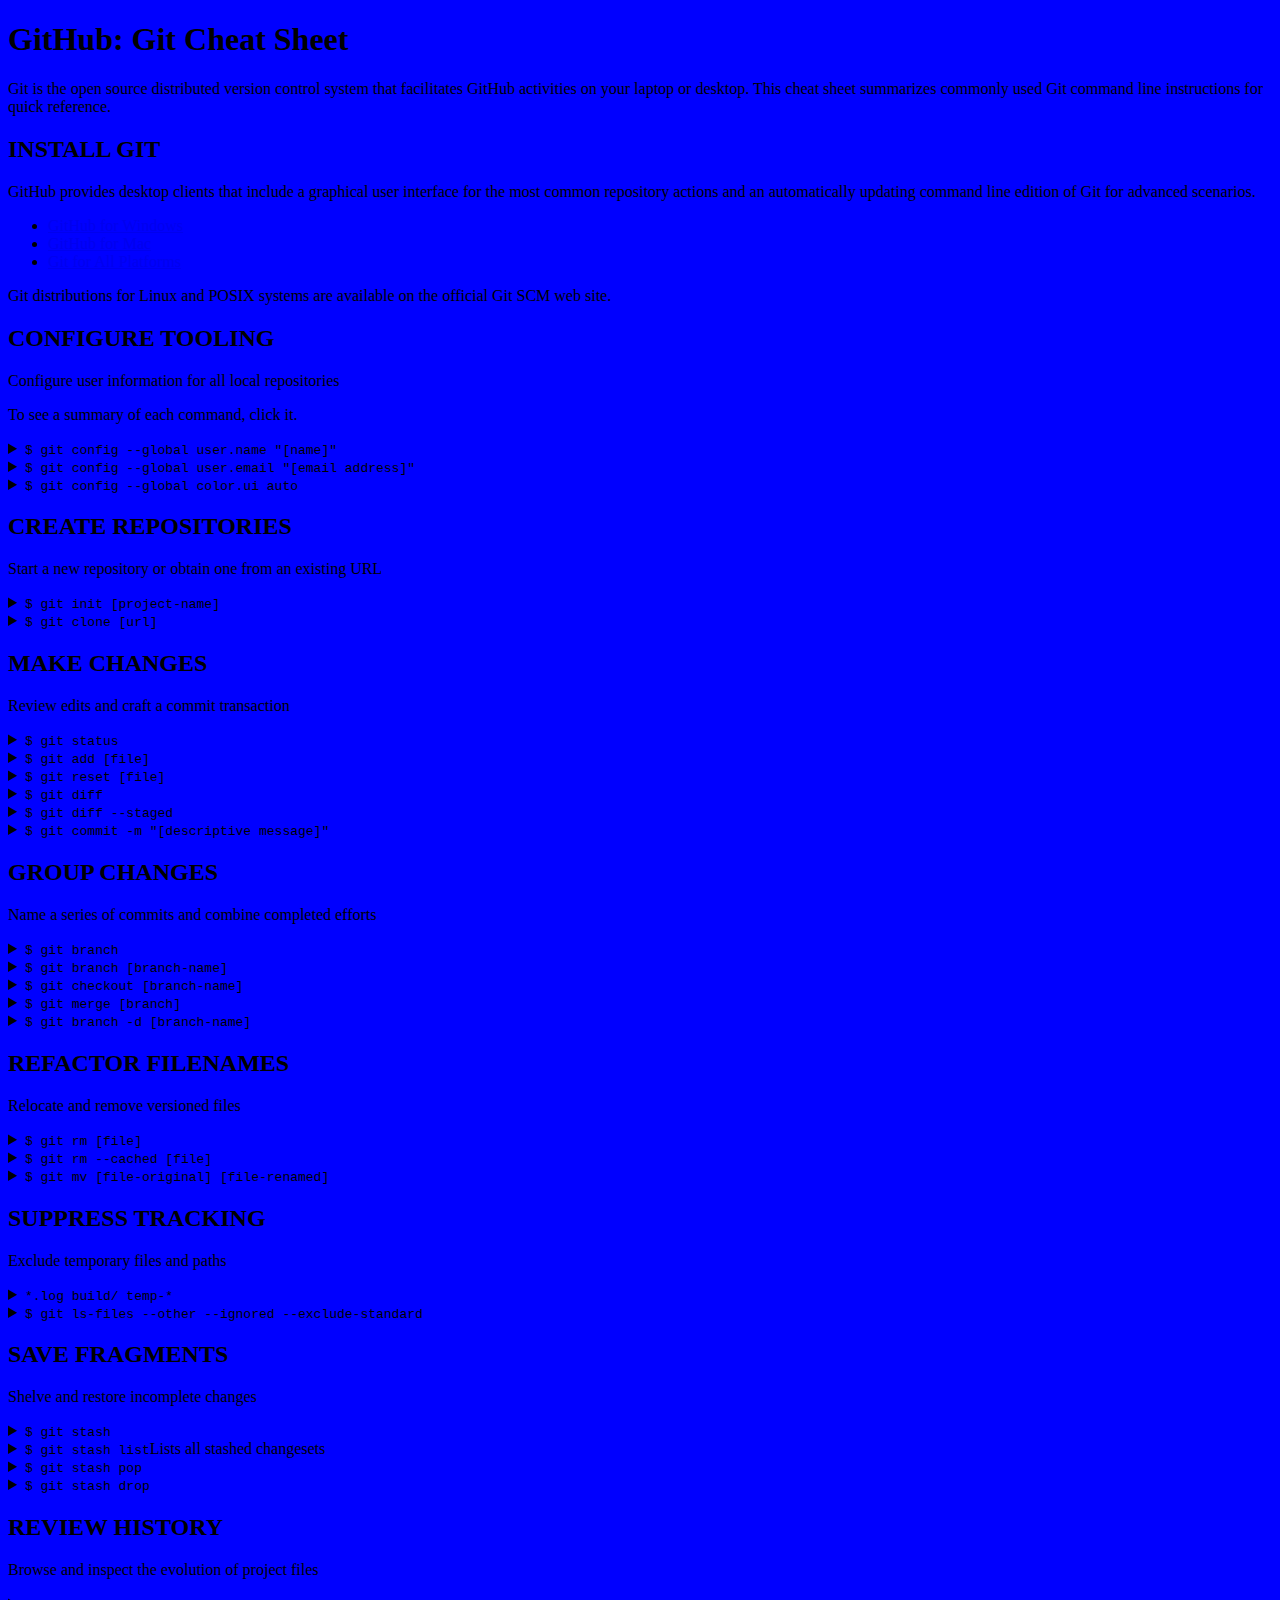
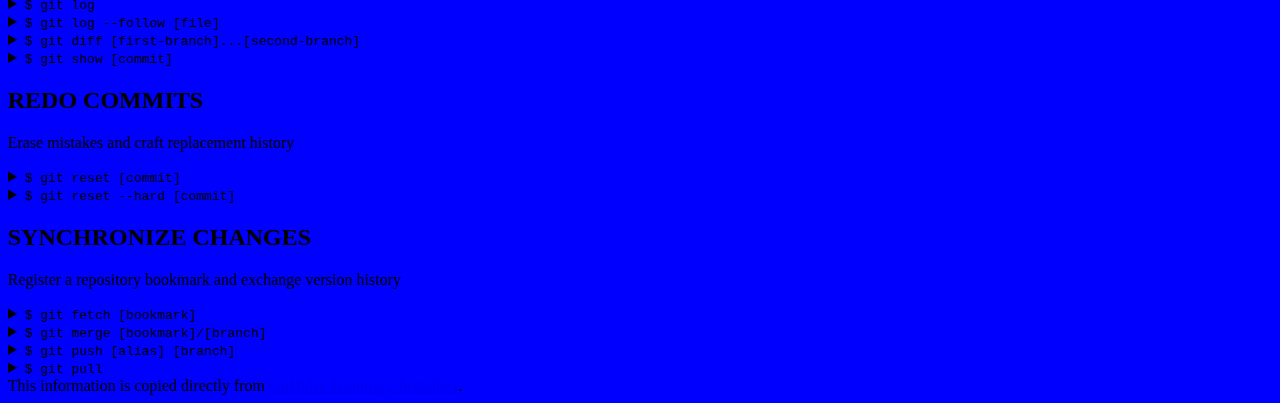
==== week-4/gps/gps2-1.html @ 68ec8657 "Initial commit for GPS 2.1" ====
<!--
Write your names here:
1.
2.
We spent [#] hours on this challenge.
-->

<!-- This challenge uses HTML5 syntax that may not be available in all browsers (It works in Chrome and Safari, from my testing. (<details> and<summary>). -->

<!DOCTYPE html>
<html lang="en">
  <head>
    <meta charset="UTF-8">
    <link rel="stylesheet" href="gps2-1.css">  <!-- Insert a link to the stylesheet here -->
    <title>Git Cheat Sheet</title>
  </head>

  <body>
    <header>
      <h1>GitHub: Git Cheat Sheet</h1>
      <p>Git is the open source distributed version control system that
        facilitates GitHub activities on your laptop or desktop.
        This cheat sheet summarizes commonly used Git command line
        instructions for quick reference.</p>
    </header>

    <section class="column-1">
      <article>
        <h2>INSTALL GIT</h2>
        <p>GitHub provides desktop clients that include a graphical user
        interface for the most common repository actions and an automatically
        updating command line edition of Git for advanced scenarios.</p>
        <ul>
          <li><a href="https://windows.github.com">GitHub for Windows</a></li>
          <li><a href="https://mac.github.com">GitHub for Mac</a></li>
          <li><a href="http://git-scm.com">Git for All Platforms</a></li>
        </ul>

        Git distributions for Linux and POSIX systems are available on the
        official Git SCM web site.
      </article>

      <article>
        <h2>CONFIGURE TOOLING</h2>
        <p>Configure user information for all local repositories</p>
        <p> To see a summary of each command, click it.</p>

        <details>
          <summary><code>$ git config --global user.name "[name]"</code></summary>
          <p>Sets the name you want attached to your commit transactions</p>
        </details>

        <details>
          <summary><code>$ git config --global user.email "[email address]"</code></summary>
          <p>Sets the email you want atached to your commit transactions</p>
        </details>

        <details>
          <summary><code>$ git config --global color.ui auto</code></summary>
          <p>Enables helpful colorization of command line output</p>
        </details>
      </article>

      <article>
        <h2>CREATE REPOSITORIES</h2>
        <p>Start a new repository or obtain one from an existing URL</p>

        <details>
          <summary><code>$ git init [project-name]</code></summary>
          <p>Creates a new local repository with the specified name</p>
        </details>

        <details>
          <summary><code>$ git clone [url]</code></summary>
          <p>Downloads a project and its entire version history</p>
        </details>
      </article>

      <article>
        <h2>MAKE CHANGES</h2>
        <p>Review edits and craft a commit transaction</p>

        <details>
          <summary><code>$ git status</code></summary>
          <p>Lists all new or modified files to be committed</p>
        </details>

        <details>
          <summary><code>$ git add [file]</code></summary>
          <p>Snapshots the file in preparation for versioning</p>
        </details>

        <details>
          <summary><code>$ git reset [file]</code></summary>
          <p>Unstages the file, but preserve its contents</p>
        </details>

        <details>
          <summary><code>$ git diff</code></summary>
          <p>Shows file differences not yet staged</p>
        </details>

        <details>
          <summary><code>$ git diff --staged</code></summary>
          <p>Shows file differences between staging and the last file version</p>
        </details>

        <details>
          <summary><code>$ git commit -m "[descriptive message]"</code></summary>
          <p>Records file snapshots permanently in version history</p>
        </details>
      </article>

      <article>
        <h2>GROUP CHANGES</h2>
        <p>Name a series of commits and combine completed efforts</p>

        <details>
          <summary><code>$ git branch</code></summary>
          <p>Lists all local branches in the current repository</p>
        </details>

        <details>
          <summary><code>$ git branch [branch-name]</code></summary>
          <p>Creates a new branch</p>
        </details>

        <details>
          <summary><code>$ git checkout [branch-name]</code></summary>
          <p>Switches to the specified branch and updates the working directory</p>
        </details>

        <details>
          <summary><code>$ git merge [branch]</code></summary>
          <p>Combines the specified branch’s history into the current branch</p>
        </details>

        <details>
          <summary><code>$ git branch -d [branch-name]</code></summary>
          <p>Deletes the specified branch</p>
        </details>
      </article>
    </section>

    <section class="column-2">
      <article>
        <h2>REFACTOR FILENAMES</h2>
        <p>Relocate and remove versioned files</p>

        <details>
          <summary><code>$ git rm [file]</code></summary>
          <p>Deletes the file from the working directory and stages the deletion</p>
        </details>

        <details>
          <summary><code>$ git rm --cached [file]</code></summary>
          <p>Removes the file from version control but preserves the file locally</p>
        </details>

        <details>
          <summary><code>$ git mv [file-original] [file-renamed]</code></summary>
          <p>Changes the file name and prepares it for commit</p>
        </details>
      </article>

      <article>
        <h2>SUPPRESS TRACKING</h2>
        <p>Exclude temporary files and paths</p>

        <details>
          <summary><code>*.log
                    build/
                    temp-*
          </code></summary>
          <p>A text file named .gitignore suppresses accidental versioning of files and paths matching the specified paterns</p>
        </details>

        <details>
          <summary><code>$ git ls-files --other --ignored --exclude-standard</code></summary>
          <p>Lists all ignored files in this project</p>
        </details>
      </article>

      <article>
        <h2>SAVE FRAGMENTS</h2>
        <p>Shelve and restore incomplete changes</p>

        <details>
          <summary><code>$ git stash</code></summary>
          <p>Temporarily stores all modified tracked files</p>
        </details>

        <details>
          <summary><code>$ git stash list</code>Lists all stashed changesets</summary>
          <p></p>
        </details>

        <details>
          <summary><code>$ git stash pop</code></summary>
          <p>Restores the most recently stashed files</p>
        </details>

        <details>
          <summary><code>$ git stash drop</code></summary>
          <p>Discards the most recently stashed changeset</p>
        </details>

      </article>

      <article>
        <h2>REVIEW HISTORY</h2>
        <p>Browse and inspect the evolution of project files</p>

        <details>
          <summary><code>$ git log</code></summary>
          <p>Lists version history for the current branch</p>
        </details>

        <details>
          <summary><code>$ git log --follow [file]</code></summary>
          <p>Lists version history for a file, including renames</p>
        </details>

        <details>
          <summary><code>$ git diff [first-branch]...[second-branch]</code></summary>
          <p>Shows content differences between two branches</p>
        </details>

        <details>
          <summary><code>$ git show [commit]</code></summary>
          <p>Outputs metadata and content changes of the specified commit</p>
        </details>
      </article>

      <article>
        <h2>REDO COMMITS</h2>
        <p>Erase mistakes and craft replacement history</p>

        <details>
          <summary><code>$ git reset [commit]</code></summary>
          <p>Undoes all commits after [commit], preserving changes locally</p>
        </details>

        <details>
          <summary><code>$ git reset --hard [commit]</code></summary>
          <p>Discards all history and changes back to the specified commit</p>
        </details>
      </article>

      <article>
        <h2>SYNCHRONIZE CHANGES</h2>
        <p>Register a repository bookmark and exchange version history</p>

        <details>
          <summary><code>$ git fetch [bookmark]</code></summary>
          <p>Downloads all history from the repository bookmark</p>
        </details>

        <details>
          <summary><code>$ git merge [bookmark]/[branch]</code></summary>
          <p>Combines bookmark’s branch into current local branch</p>
        </details>

        <details>
          <summary><code>$ git push [alias] [branch]</code></summary>
          <p>Uploads all local branch commits to GitHub</p>
        </details>

        <details>
          <summary><code>$ git pull</code></summary>
          <p>Downloads bookmark history and incorporates changes</p>
        </details>
      </article>
    </section>

    <footer>
      This information is copied directly from <a href="https://training.github.com/kit/downloads/github-git-cheat-sheet.pdf">GitHub's Training Cheatsheet</a>.
    </footer>
  <!-- Add your reflection here as a comment. -->
  </body>
</html>
---- week-4/gps/gps2-1.css ----
html {
	background-color: blue;
}
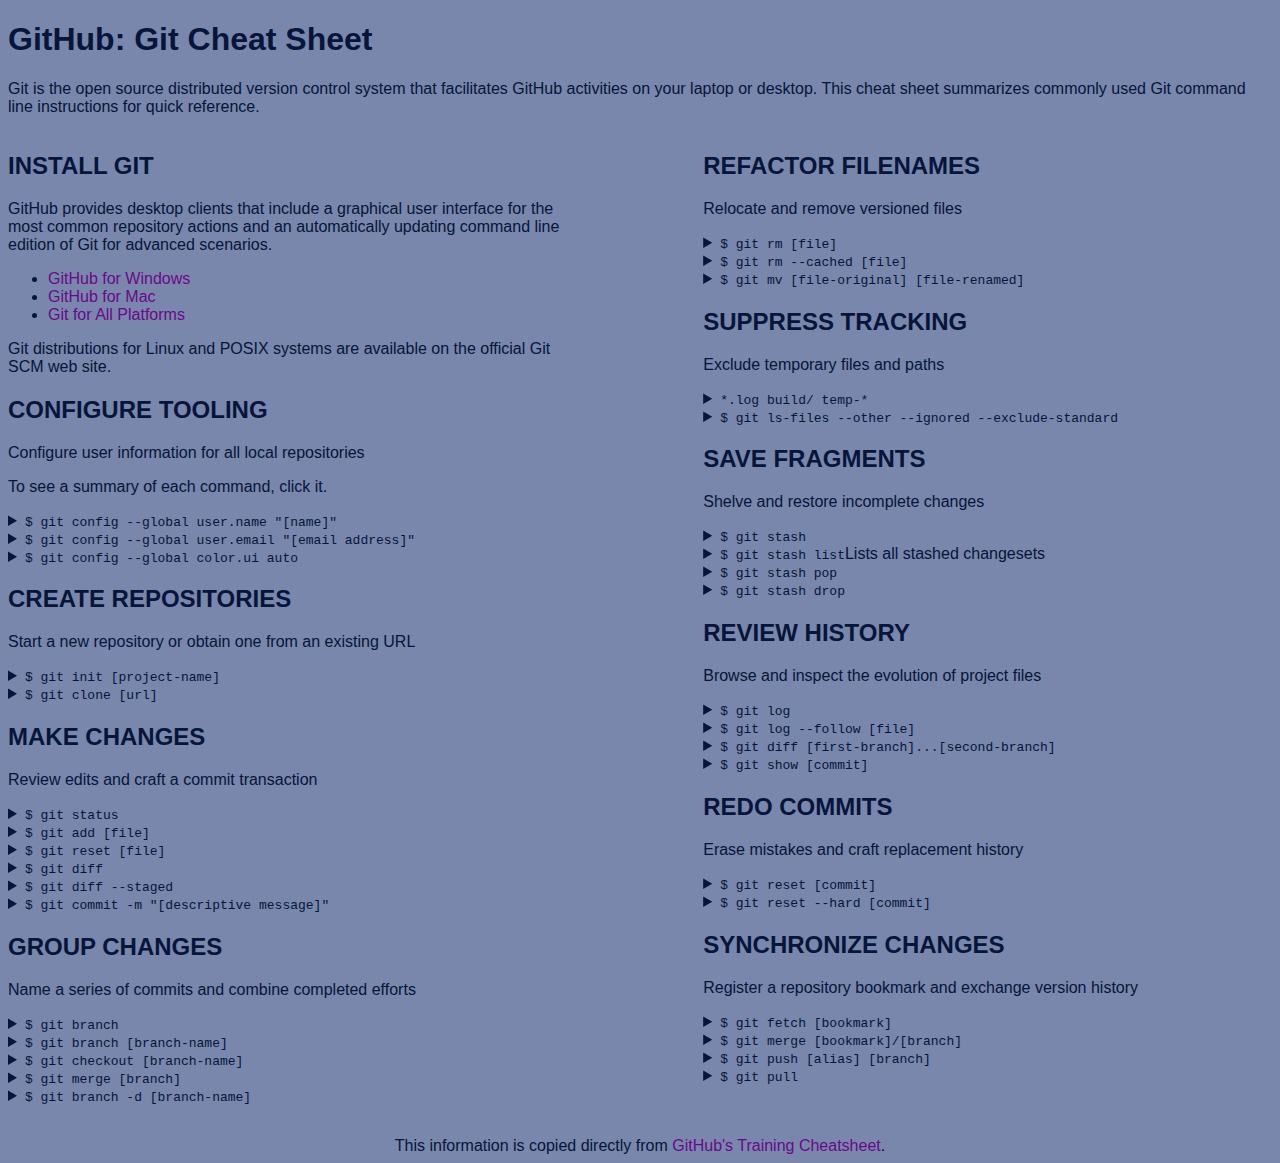
==== commit 20c9abd3: "Add final GPS2.1" ====
--- a/week-4/gps/gps2-1.html
+++ b/week-4/gps/gps2-1.html
@@ -1,7 +1,7 @@
 <!--
 Write your names here:
-1.
-2.
+1. Paul Dynowski
+2. Kaybi DiAngelo
 We spent [#] hours on this challenge.
 -->
 
--- a/week-4/gps/gps2-1.css
+++ b/week-4/gps/gps2-1.css
@@ -1,3 +1,29 @@
-html {
-	background-color: blue;
+body {
+    color: #061539;
+    background-color: #7887ab;
+    font-family: Verdana, sans-serif;
+}
+
+a {
+    color: #6b088c;
+    text-decoration: none;
+}
+
+header {
+}
+
+.column-1 {
+    float:left;
+    width: 45%
+}
+
+.column-2 {
+    float:right;
+    width: 45%
+}
+
+footer {
+    padding-top: 2em;
+    clear:both;
+    text-align: center;
 }